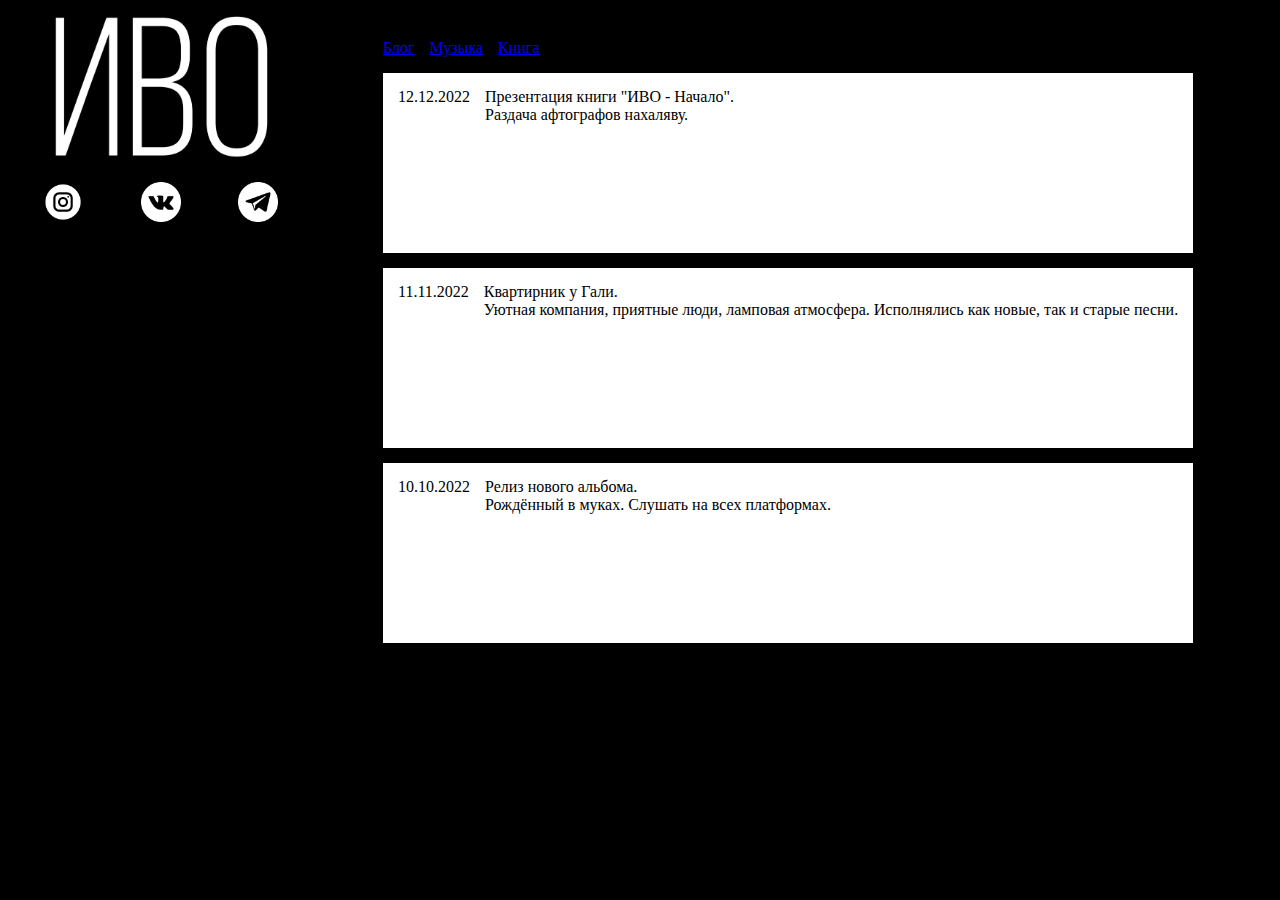
==== index.html @ 59e0c84e "fix mobile version" ====
<!DOCTYPE html>
<html lang="ru">

<head>
  <meta charset="UTF-8">
  <meta http-equiv="X-UA-Compatible" content="IE=edge">
  <meta name="viewport" content="width=device-width, initial-scale=1.0">
  <title>ИВО - музыкант, писатель и всё такое)</title>
  <link href="https://cdn.jsdelivr.net/npm/bootstrap@5.1.3/dist/css/bootstrap.min.css" rel="stylesheet"
    integrity="sha384-1BmE4kWBq78iYhFldvKuhfTAU6auU8tT94WrHftjDbrCEXSU1oBoqyl2QvZ6jIW3" crossorigin="anonymous">
  <link rel="stylesheet" href="./css/style.css">
</head>

<body>
  <div class="container pt-4">
    <div class="content">
      <section class="section section-sidebar">
        <div class="sidebar">
          <img class="logo" src="./img/ivo_horiz.png" alt="ИВО">
          <ul class="social-list list-unstyled pt-3">
            <li class="social-list-item inst">
              <a href="#"><img class="social-list-img" src="./img/socials/instagram_white.png" alt=""></a>
            </li>
            <li class="social-list-item vk">
              <a href="#"><img class="social-list-img" src="./img/socials/vk_white.png" alt=""></a>
            </li>
            <li class="social-list-item telegramm">
              <a href="#"><img class="social-list-img" src="./img/socials/telegram_white.png" alt=""></a>
            </li>
          </ul>


        </div>
      </section>

      <section class="main-content">
        <ul class="menu-list list-unstyled">
          <li class="menu-list-item display-5">
            <a href="#" class="menu-link btn btn-outline-light">
              Блог
            </a>
          </li>
          <li class="menu-list-item display-5">
            <a href="#" class="menu-link btn btn-outline-light">
              Музыка
            </a>
          </li>
          <li class="menu-list-item display-5">
            <a href="#" class="menu-link btn btn-outline-light">
              Книга
            </a>
          </li>
        </ul>

        <div class="blog">
          <ul class="blog-list list-unstyled">
            <li class="blog-list-item border rounded">
              <div class="blog-post">
                <div class="date-wrapper">
                  <div class="post-date">
                    12.12.2022
                  </div>
                </div>
                <div class="blog-content">
                  <div class="post-title border-bottom mb-2">
                    Презентация книги "ИВО - Начало".
                  </div>
                  <div class="blog-descr">
                    Раздача афтографов нахаляву.
                  </div>
                </div>
              </div>
            </li>
            <li class="blog-list-item border rounded">
              <div class="blog-post">
                <div class="date-wrapper">
                  <div class="post-date">
                    11.11.2022
                  </div>
                </div>
                <div class="blog-content">
                  <div class="post-title border-bottom mb-2">
                    Квартирник у Гали.
                  </div>
                  <div class="blog-descr">
                    Уютная компания, приятные люди, ламповая атмосфера. Исполнялись как новые, так и старые песни.
                  </div>
                </div>
              </div>
            </li>
            <li class="blog-list-item border rounded">
              <div class="blog-post">
                <div class="date-wrapper">
                  <div class="post-date">
                    10.10.2022
                  </div>
                </div>
                <div class="blog-content">
                  <div class="post-title border-bottom mb-2">
                    Релиз нового альбома.
                  </div>
                  <div class="blog-descr">
                    Рождённый в муках. Слушать на всех платформах.
                  </div>
                </div>
              </div>
            </li>
          </ul>
        </div>
      </section>
    </div>
  </div>
</body>

</html>
---- css/style.css ----
body {
  background-color: black;
}

.content {
  display: flex;
  flex-direction: row;
}

.sidebar {
  display: flex;
  flex-direction: column;
  align-items: center;
}

.logo {
  width: 235px;
}

.social-list {
  min-width: 235px;
  padding: 0 35px;
  display: flex;
  flex-direction: row;
  justify-content: space-between;
}

.social-list-img {
  width: 40px;
}

.menu-list {
  display: flex;
  flex-direction: row;
}

.menu-link {
  margin-right: 15px;
}

.main-content {
  padding-top: 15px;
}

.blog-list {
  color: white;
}

.blog-list-item {
  margin-bottom: 15px;
  color: black;
  background-color: white;
}

.blog-post {
  padding: 15px;
  min-height: 150px;
  max-width: 5000px;
  display: flex;
  flex-direction: row;
}

.post-date {
  margin-right: 15px;
}

.section-sidebar {
  margin-right: 30px;
}

@media (max-width: 685px) {
  .sidebar {
    max-width: 352px;
  }

  .content {
    display: flex;
    flex-direction: column;
    align-items: center;
  }
  
  .main-content {
    display: flex;
    flex-direction: column;
    align-items: center;
  }

  .section-sidebar {
    margin: 0;
  }

  .social-list {
    margin-bottom: 15px;
  }

  .menu-list {
    padding-left: 0;
    /* padding-top: 20px; */
    display: flex;
    flex-direction: row;
    /* justify-content: space-between; */
  }
}
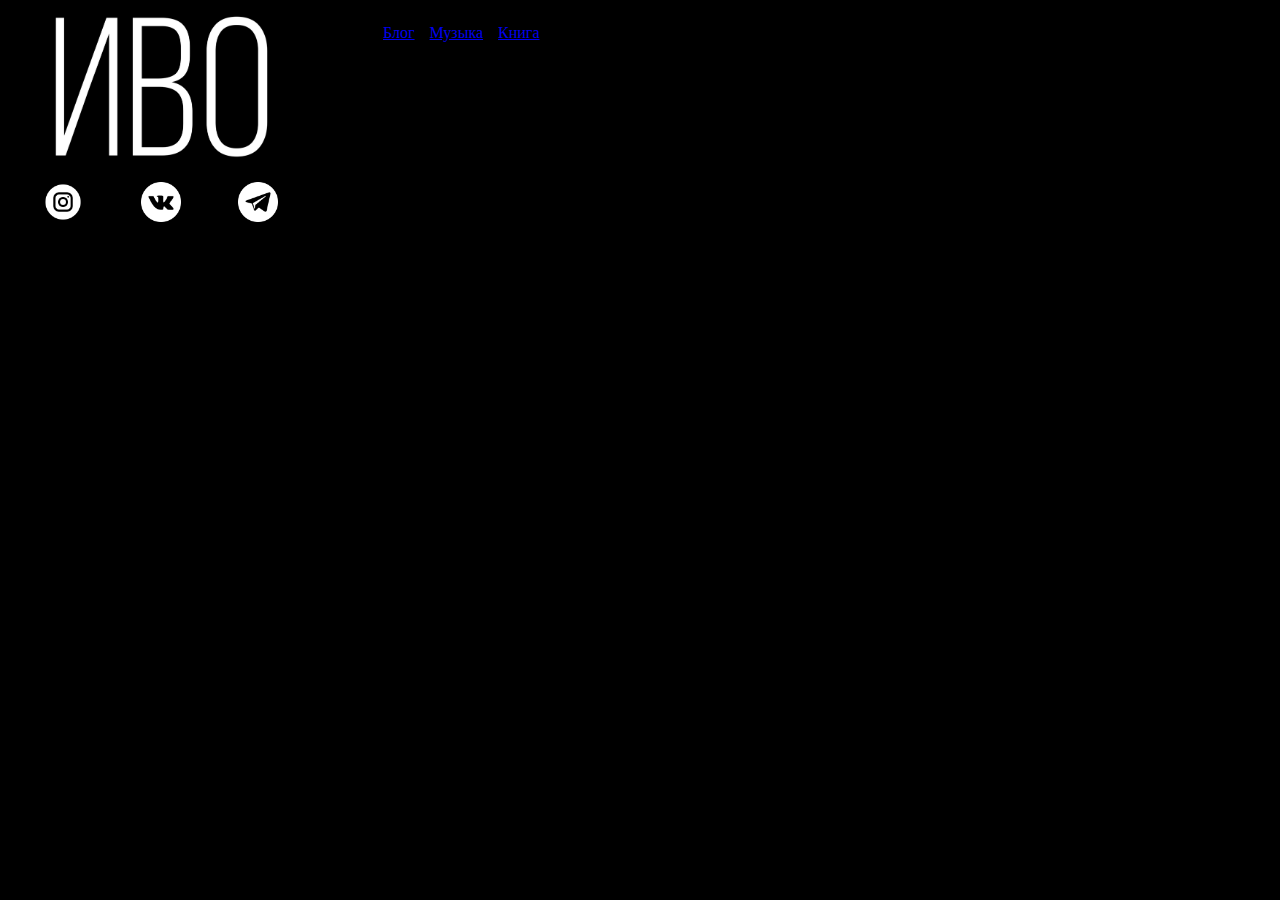
==== commit e5b74517: "add author.html and postScript" ====
--- a/index.html
+++ b/index.html
@@ -9,6 +9,8 @@
   <link href="https://cdn.jsdelivr.net/npm/bootstrap@5.1.3/dist/css/bootstrap.min.css" rel="stylesheet"
     integrity="sha384-1BmE4kWBq78iYhFldvKuhfTAU6auU8tT94WrHftjDbrCEXSU1oBoqyl2QvZ6jIW3" crossorigin="anonymous">
   <link rel="stylesheet" href="./css/style.css">
+  <script defer src="./scripts/main.js"></script>
+
 </head>
 
 <body>
@@ -28,33 +30,34 @@
               <a href="#"><img class="social-list-img" src="./img/socials/telegram_white.png" alt=""></a>
             </li>
           </ul>
-
-
         </div>
       </section>
 
       <section class="main-content">
-        <ul class="menu-list list-unstyled">
-          <li class="menu-list-item display-5">
-            <a href="#" class="menu-link btn btn-outline-light">
-              Блог
-            </a>
-          </li>
-          <li class="menu-list-item display-5">
-            <a href="#" class="menu-link btn btn-outline-light">
-              Музыка
-            </a>
-          </li>
-          <li class="menu-list-item display-5">
-            <a href="#" class="menu-link btn btn-outline-light">
-              Книга
-            </a>
-          </li>
-        </ul>
+        <nav>
+          <ul class="menu-list list-unstyled">
+            <li class="menu-list-item display-5">
+              <a href="#" class="menu-link btn btn-outline-light disabled">
+                Блог
+              </a>
+            </li>
+            <li class="menu-list-item display-5">
+              <a href="#" class="menu-link btn btn-outline-light">
+                Музыка
+              </a>
+            </li>
+            <li class="menu-list-item display-5">
+              <a href="#" class="menu-link btn btn-outline-light">
+                Книга
+              </a>
+            </li>
+          </ul>
+        </nav>
+ 
 
         <div class="blog">
-          <ul class="blog-list list-unstyled">
-            <li class="blog-list-item border rounded">
+          <ul id="blogList" class="blog-list list-unstyled">
+            <!-- <li class="blog-list-item border rounded">
               <div class="blog-post">
                 <div class="date-wrapper">
                   <div class="post-date">
@@ -104,7 +107,7 @@
                   </div>
                 </div>
               </div>
-            </li>
+            </li> -->
           </ul>
         </div>
       </section>
--- a/css/style.css
+++ b/css/style.css
@@ -34,12 +34,12 @@
   flex-direction: row;
 }
 
+.menu-list-item:last-child {
+  margin-right: 0;
+}
+
 .menu-link {
   margin-right: 15px;
-}
-
-.main-content {
-  padding-top: 15px;
 }
 
 .blog-list {
@@ -62,6 +62,10 @@
 
 .post-date {
   margin-right: 15px;
+}
+
+.partition {
+  width: 400px;
 }
 
 .section-sidebar {
@@ -95,9 +99,11 @@
 
   .menu-list {
     padding-left: 0;
-    /* padding-top: 20px; */
     display: flex;
     flex-direction: row;
-    /* justify-content: space-between; */
   }
+}
+
+#postForm {
+  max-width: 800px;
 }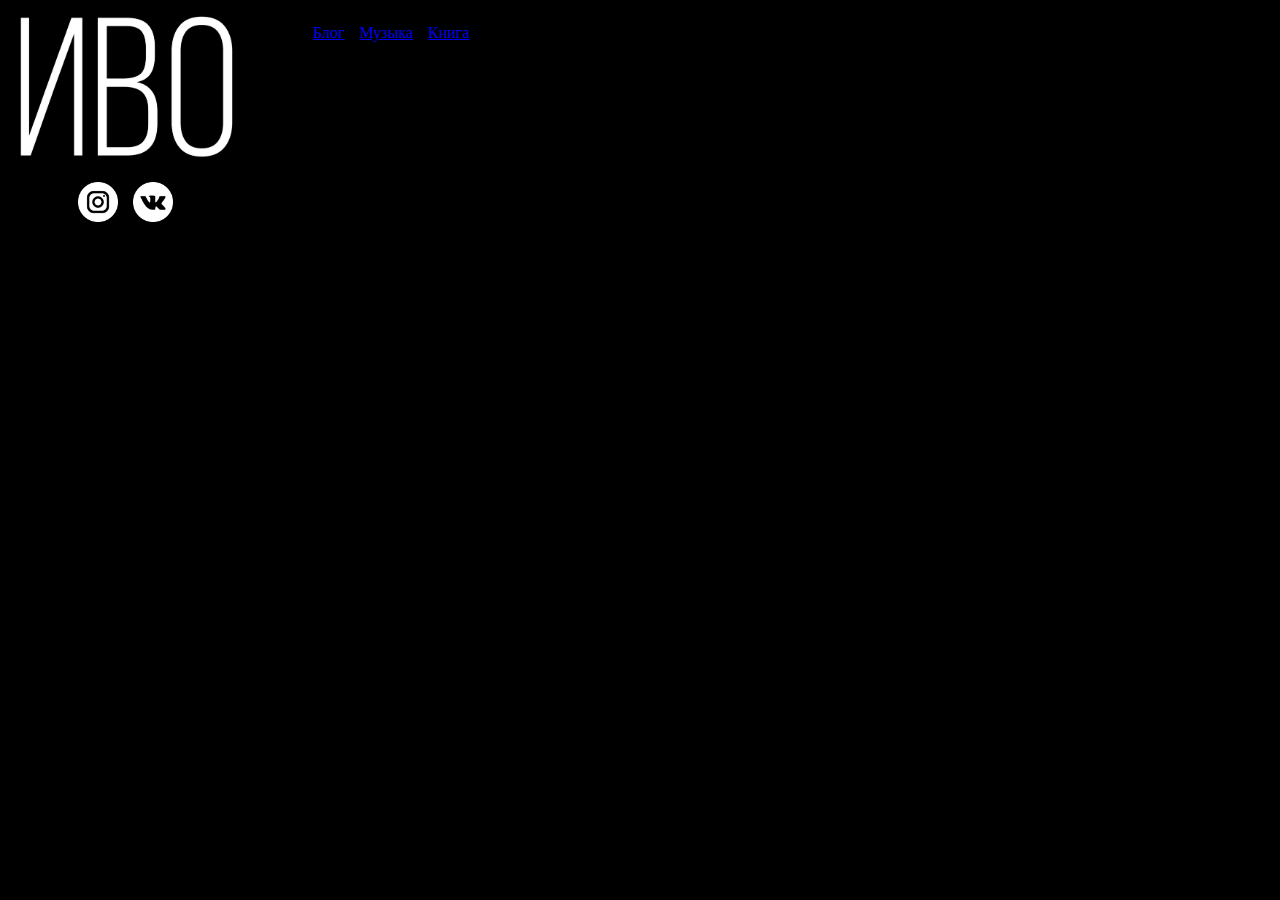
==== commit 3a48d28b: "add hovers for social pictogramms" ====
--- a/index.html
+++ b/index.html
@@ -20,14 +20,11 @@
         <div class="sidebar">
           <img class="logo" src="./img/ivo_horiz.png" alt="ИВО">
           <ul class="social-list list-unstyled pt-3">
-            <li class="social-list-item inst">
-              <a href="#"><img class="social-list-img" src="./img/socials/instagram_white.png" alt=""></a>
+            <li class="social-list-item social-list-item-inst">
+              <a href="https://instagram.com/ivo_kuznetskiy?igshid=YmMyMTA2M2Y="></a>
             </li>
-            <li class="social-list-item vk">
-              <a href="#"><img class="social-list-img" src="./img/socials/vk_white.png" alt=""></a>
-            </li>
-            <li class="social-list-item telegramm">
-              <a href="#"><img class="social-list-img" src="./img/socials/telegram_white.png" alt=""></a>
+            <li class="social-list-item social-list-item-vk">
+              <a href="https://vk.com/ivo_kuznetskiy"></a>
             </li>
           </ul>
         </div>
--- a/css/style.css
+++ b/css/style.css
@@ -18,15 +18,47 @@
 }
 
 .social-list {
-  min-width: 235px;
+  /* min-width: 235px; */
   padding: 0 35px;
   display: flex;
-  flex-direction: row;
-  justify-content: space-between;
+  /* flex-direction: row; */
+  /* justify-content: space-between; */
+}
+
+.social-list-item {
+  margin-right: 15px;
+}
+
+.social-list-item:last-child {
+  margin-right: 0;
 }
 
 .social-list-img {
   width: 40px;
+}
+
+.social-list-item {
+  width: 40px;
+  height: 40px;
+  background-size: 40px;
+  background-position: center center;
+  background-repeat: no-repeat;
+}
+
+.social-list-item-vk {
+  background-image: url(../img/socials/vk_white.png);
+}
+
+.social-list-item-vk:hover {
+  background-image: url(../img/socials/vk_hover.png);
+}
+
+.social-list-item-inst {
+  background-image: url(../img/socials/instagram_white.png);
+}
+
+.social-list-item-inst:hover {
+  background-image: url(../img/socials/instagram_hover.png);
 }
 
 .menu-list {
@@ -38,8 +70,12 @@
   margin-right: 0;
 }
 
-.menu-link {
+.menu-list-item {
   margin-right: 15px;
+}
+
+.menu-list-item:last-child {
+  margin-right: 0;
 }
 
 .blog-list {
@@ -62,14 +98,23 @@
 
 .post-date {
   margin-right: 15px;
+  font-size: 13px;
 }
 
 .partition {
-  width: 400px;
+  width: 300px;
+  align-items: center;
 }
 
 .section-sidebar {
   margin-right: 30px;
+  display: flex;
+  flex-direction: column;
+  align-items: center;
+}
+
+.cantainer-author {
+  background-color: white;
 }
 
 @media (max-width: 685px) {
@@ -102,6 +147,11 @@
     display: flex;
     flex-direction: row;
   }
+
+  .blog-post {
+    display: flex;
+    flex-direction: column;
+  }
 }
 
 #postForm {
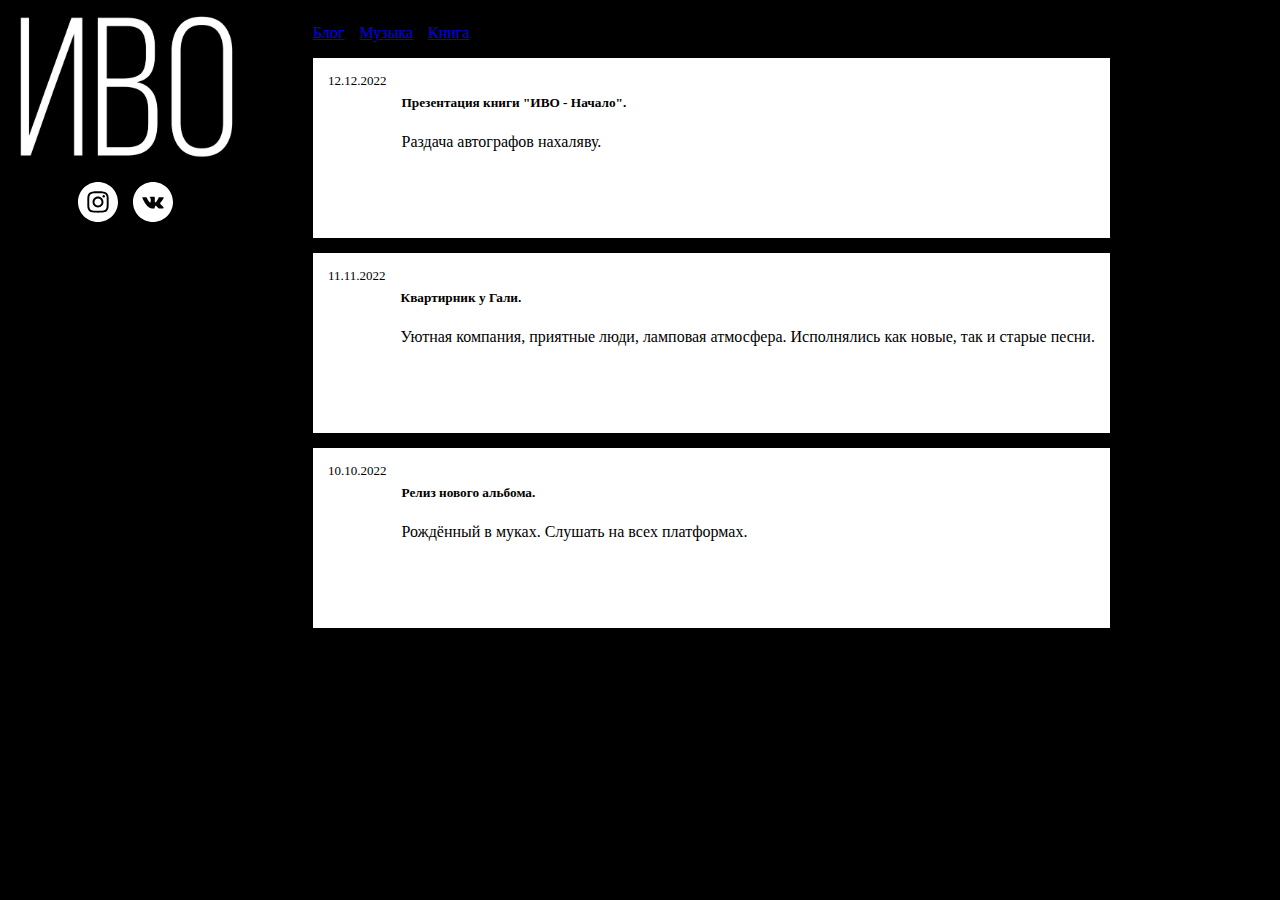
==== commit fcb29e00: "fix hovers social pictograms, add default posts" ====
--- a/index.html
+++ b/index.html
@@ -20,11 +20,29 @@
         <div class="sidebar">
           <img class="logo" src="./img/ivo_horiz.png" alt="ИВО">
           <ul class="social-list list-unstyled pt-3">
-            <li class="social-list-item social-list-item-inst">
-              <a href="https://instagram.com/ivo_kuznetskiy?igshid=YmMyMTA2M2Y="></a>
+            <li class="social-list-item">
+              <a class="social-list-item-inst" href="https://instagram.com/ivo_kuznetskiy?igshid=YmMyMTA2M2Y=">
+                <svg id="instSvg" width="40" height="40" viewBox="0 0 48 48" fill="none" xmlns="http://www.w3.org/2000/svg">
+                  <path fill-rule="evenodd" clip-rule="evenodd"
+                    d="M0 24C0 10.7452 10.7452 0 24 0C37.2548 0 48 10.7452 48 24C48 37.2548 37.2548 48 24 48C10.7452 48 0 37.2548 0 24ZM24.0012 11.2C20.5249 11.2 20.0886 11.2152 18.7233 11.2773C17.3606 11.3397 16.4305 11.5555 15.6166 11.872C14.7747 12.1989 14.0606 12.6363 13.3491 13.348C12.6371 14.0595 12.1997 14.7736 11.8717 15.6152C11.5544 16.4294 11.3384 17.3598 11.2771 18.7219C11.216 20.0873 11.2 20.5238 11.2 24.0001C11.2 27.4764 11.2155 27.9114 11.2773 29.2767C11.34 30.6394 11.5557 31.5695 11.872 32.3834C12.1992 33.2253 12.6365 33.9394 13.3483 34.6509C14.0595 35.3629 14.7736 35.8013 15.615 36.1283C16.4294 36.4448 17.3598 36.6605 18.7222 36.7229C20.0876 36.7851 20.5236 36.8003 23.9996 36.8003C27.4762 36.8003 27.9111 36.7851 29.2765 36.7229C30.6391 36.6605 31.5703 36.4448 32.3848 36.1283C33.2264 35.8013 33.9394 35.3629 34.6506 34.6509C35.3626 33.9394 35.8 33.2253 36.128 32.3837C36.4427 31.5695 36.6587 30.6391 36.7227 29.277C36.784 27.9116 36.8 27.4764 36.8 24.0001C36.8 20.5238 36.784 20.0876 36.7227 18.7222C36.6587 17.3595 36.4427 16.4294 36.128 15.6155C35.8 14.7736 35.3626 14.0595 34.6506 13.348C33.9386 12.636 33.2266 12.1987 32.384 11.872C31.5679 11.5555 30.6373 11.3397 29.2746 11.2773C27.9092 11.2152 27.4746 11.2 23.9972 11.2H24.0012Z"
+                    fill="white" />
+                  <path fill-rule="evenodd" clip-rule="evenodd"
+                    d="M22.8529 13.5067C23.1937 13.5062 23.574 13.5067 24.0012 13.5067C27.4188 13.5067 27.8239 13.519 29.1735 13.5803C30.4215 13.6374 31.0989 13.8459 31.5501 14.0211C32.1474 14.2531 32.5733 14.5304 33.021 14.9784C33.469 15.4264 33.7464 15.8531 33.9789 16.4505C34.1541 16.9011 34.3629 17.5785 34.4197 18.8265C34.481 20.1758 34.4944 20.5812 34.4944 23.9972C34.4944 27.4132 34.481 27.8186 34.4197 29.1679C34.3626 30.4159 34.1541 31.0933 33.9789 31.5439C33.7469 32.1413 33.469 32.5666 33.021 33.0144C32.573 33.4624 32.1477 33.7397 31.5501 33.9717C31.0994 34.1477 30.4215 34.3557 29.1735 34.4128C27.8242 34.4741 27.4188 34.4874 24.0012 34.4874C20.5833 34.4874 20.1782 34.4741 18.8289 34.4128C17.5809 34.3552 16.9035 34.1466 16.4521 33.9714C15.8547 33.7394 15.428 33.4621 14.98 33.0141C14.532 32.5661 14.2547 32.1405 14.0222 31.5429C13.847 31.0922 13.6382 30.4149 13.5814 29.1669C13.52 27.8175 13.5078 27.4122 13.5078 23.994C13.5078 20.5758 13.52 20.1726 13.5814 18.8233C13.6384 17.5753 13.847 16.8979 14.0222 16.4467C14.2542 15.8494 14.532 15.4227 14.98 14.9747C15.428 14.5267 15.8547 14.2494 16.4521 14.0168C16.9033 13.8408 17.5809 13.6328 18.8289 13.5755C20.0097 13.5222 20.4673 13.5062 22.8529 13.5035V13.5067ZM30.8338 15.632C29.9858 15.632 29.2978 16.3193 29.2978 17.1675C29.2978 18.0155 29.9858 18.7035 30.8338 18.7035C31.6818 18.7035 32.3698 18.0155 32.3698 17.1675C32.3698 16.3195 31.6818 15.632 30.8338 15.632ZM24.0012 17.4267C20.371 17.4267 17.4278 20.37 17.4278 24.0001C17.4278 27.6303 20.371 30.5722 24.0012 30.5722C27.6314 30.5722 30.5735 27.6303 30.5735 24.0001C30.5735 20.37 27.6314 17.4267 24.0012 17.4267Z"
+                    fill="white" />
+                  <path fill-rule="evenodd" clip-rule="evenodd"
+                    d="M24.0012 19.7334C26.3575 19.7334 28.2679 21.6436 28.2679 24.0001C28.2679 26.3564 26.3575 28.2668 24.0012 28.2668C21.6446 28.2668 19.7345 26.3564 19.7345 24.0001C19.7345 21.6436 21.6446 19.7334 24.0012 19.7334Z"
+                    fill="white" />
+                </svg>
+              </a>
             </li>
             <li class="social-list-item social-list-item-vk">
-              <a href="https://vk.com/ivo_kuznetskiy"></a>
+              <a href="https://vk.com/ivo_kuznetskiy">
+                <svg id="vkSvg" width="40" height="40" viewBox="0 0 48 48" fill="none" xmlns="http://www.w3.org/2000/svg">
+                  <path fill-rule="evenodd" clip-rule="evenodd"
+                    d="M0 24C0 10.7452 10.7452 0 24 0C37.2548 0 48 10.7452 48 24C48 37.2548 37.2548 48 24 48C10.7452 48 0 37.2548 0 24ZM25.2555 31.8761C25.2555 31.8761 25.7175 31.8257 25.9541 31.5762C26.1707 31.3476 26.1632 30.9162 26.1632 30.9162C26.1632 30.9162 26.1344 28.9018 27.0873 28.6043C28.0264 28.3118 29.2321 30.5524 30.5118 31.414C31.4784 32.0654 32.2121 31.9228 32.2121 31.9228L35.6316 31.8761C35.6316 31.8761 37.4196 31.7679 36.5719 30.3877C36.5018 30.2746 36.0773 29.3664 34.0302 27.5006C31.8853 25.5477 32.1733 25.8635 34.7551 22.4849C36.3278 20.4274 36.9563 19.1713 36.7597 18.6343C36.5732 18.1205 35.4162 18.2569 35.4162 18.2569L31.5673 18.2803C31.5673 18.2803 31.2818 18.2422 31.0702 18.3663C30.8636 18.488 30.7296 18.7719 30.7296 18.7719C30.7296 18.7719 30.1211 20.3635 29.3085 21.7179C27.5944 24.5743 26.9095 24.7254 26.629 24.5485C25.9767 24.1343 26.1394 22.8868 26.1394 22.0006C26.1394 19.2316 26.5677 18.0775 25.3068 17.7788C24.8886 17.6793 24.5806 17.6141 23.51 17.6031C22.1365 17.5896 20.9745 17.608 20.3159 17.9239C19.8777 18.134 19.5396 18.6035 19.7462 18.6306C20.0004 18.6637 20.5764 18.783 20.8819 19.191C21.2763 19.7183 21.2625 20.9006 21.2625 20.9006C21.2625 20.9006 21.4892 24.1601 20.7329 24.5644C20.2145 24.8422 19.5033 24.2756 17.9745 21.6835C17.192 20.3562 16.601 18.8887 16.601 18.8887C16.601 18.8887 16.487 18.6146 16.2829 18.4671C16.0363 18.2889 15.6919 18.2336 15.6919 18.2336L12.0346 18.2569C12.0346 18.2569 11.4849 18.2717 11.2833 18.5064C11.1043 18.7141 11.2695 19.1455 11.2695 19.1455C11.2695 19.1455 14.1331 25.7222 17.376 29.037C20.3497 32.0752 23.7254 31.8761 23.7254 31.8761H25.2555Z"
+                    fill="white" />
+                </svg>
+              </a>
             </li>
           </ul>
         </div>
@@ -50,7 +68,7 @@
             </li>
           </ul>
         </nav>
- 
+
 
         <div class="blog">
           <ul id="blogList" class="blog-list list-unstyled">
--- a/css/style.css
+++ b/css/style.css
@@ -45,20 +45,12 @@
   background-repeat: no-repeat;
 }
 
-.social-list-item-vk {
-  background-image: url(../img/socials/vk_white.png);
+.social-list-item path{
+  transition: fill 0.3s ease;
 }
 
-.social-list-item-vk:hover {
-  background-image: url(../img/socials/vk_hover.png);
-}
-
-.social-list-item-inst {
-  background-image: url(../img/socials/instagram_white.png);
-}
-
-.social-list-item-inst:hover {
-  background-image: url(../img/socials/instagram_hover.png);
+.social-list-item:hover path{
+  fill: rgb(220, 190, 190);
 }
 
 .menu-list {
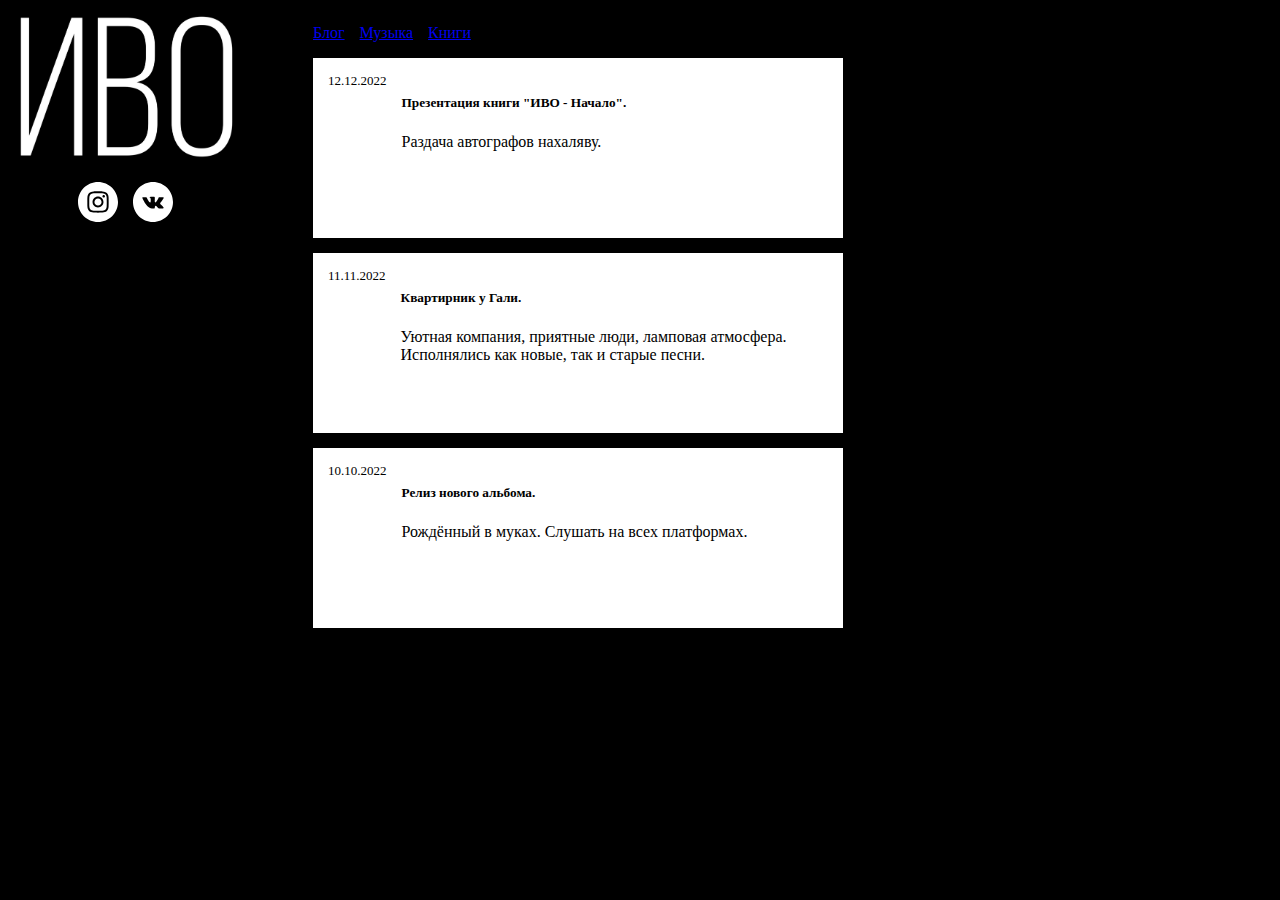
==== commit 3126a668: "change albums list on accordeon" ====
--- a/index.html
+++ b/index.html
@@ -52,18 +52,18 @@
         <nav>
           <ul class="menu-list list-unstyled">
             <li class="menu-list-item display-5">
-              <a href="#" class="menu-link btn btn-outline-light disabled">
+              <a href="./index.html" class="menu-link btn btn-outline-light disabled">
                 Блог
               </a>
             </li>
             <li class="menu-list-item display-5">
-              <a href="#" class="menu-link btn btn-outline-light">
+              <a href="./music.html" class="menu-link btn btn-outline-light">
                 Музыка
               </a>
             </li>
             <li class="menu-list-item display-5">
               <a href="#" class="menu-link btn btn-outline-light">
-                Книга
+                Книги
               </a>
             </li>
           </ul>
--- a/css/style.css
+++ b/css/style.css
@@ -18,11 +18,8 @@
 }
 
 .social-list {
-  /* min-width: 235px; */
   padding: 0 35px;
   display: flex;
-  /* flex-direction: row; */
-  /* justify-content: space-between; */
 }
 
 .social-list-item {
@@ -83,7 +80,7 @@
 .blog-post {
   padding: 15px;
   min-height: 150px;
-  max-width: 5000px;
+  max-width: 500px;
   display: flex;
   flex-direction: row;
 }
@@ -107,6 +104,16 @@
 
 .cantainer-author {
   background-color: white;
+}
+
+.navMenu {
+  display: flex;
+  flex-direction: column;
+  /* align-items: center; */
+}
+
+.accordion {
+  width: 469px;
 }
 
 @media (max-width: 685px) {
@@ -144,8 +151,25 @@
     display: flex;
     flex-direction: column;
   }
+
+  .accordion {
+    width: 365px;
+  }
 }
 
 #postForm {
   max-width: 800px;
+}
+
+.accordion-button:not(.collapsed) {
+  color: black;
+  background-color: white;
+}
+
+.accordion-button:focus {
+  border-color: transparent;
+}
+
+.accordion-button:not(.collapsed)::after {
+  background-image: url("data:image/svg+xml,%3csvg xmlns='http://www.w3.org/2000/svg' viewBox='0 0 16 16' fill='black'%3e%3cpath fill-rule='evenodd' d='M1.646 4.646a.5.5 0 0 1 .708 0L8 10.293l5.646-5.647a.5.5 0 0 1 .708.708l-6 6a.5.5 0 0 1-.708 0l-6-6a.5.5 0 0 1 0-.708z'/%3e%3c/svg%3e")
 }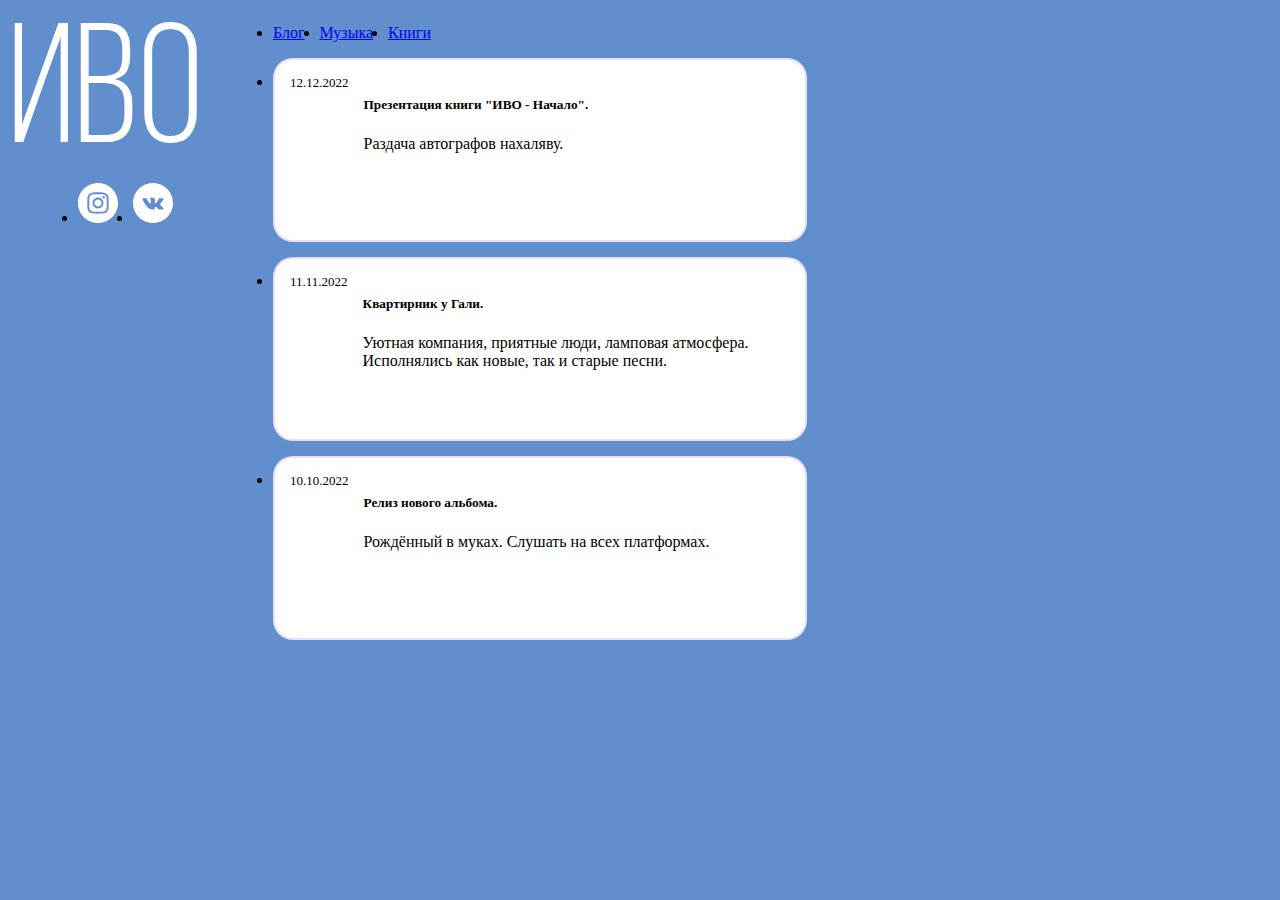
==== commit b372a3a3: "change bgcolor, replace author img on font" ====
--- a/index.html
+++ b/index.html
@@ -18,10 +18,13 @@
     <div class="content">
       <section class="section section-sidebar">
         <div class="sidebar">
-          <img class="logo" src="./img/ivo_horiz.png" alt="ИВО">
-          <ul class="social-list list-unstyled pt-3">
+          <!-- <img class="logo" src="./img/ivo_horiz.png" alt="ИВО"> -->
+          <div class="author-name" >
+            ИВО
+          </div>
+          <ul class="social-list list-unstyled">
             <li class="social-list-item">
-              <a class="social-list-item-inst" href="https://instagram.com/ivo_kuznetskiy?igshid=YmMyMTA2M2Y=">
+              <a class="social-list-item-inst" href="https://instagram.com/ivo_kuznetskiy?igshid=YmMyMTA2M2Y=" target="_blank">
                 <svg id="instSvg" width="40" height="40" viewBox="0 0 48 48" fill="none" xmlns="http://www.w3.org/2000/svg">
                   <path fill-rule="evenodd" clip-rule="evenodd"
                     d="M0 24C0 10.7452 10.7452 0 24 0C37.2548 0 48 10.7452 48 24C48 37.2548 37.2548 48 24 48C10.7452 48 0 37.2548 0 24ZM24.0012 11.2C20.5249 11.2 20.0886 11.2152 18.7233 11.2773C17.3606 11.3397 16.4305 11.5555 15.6166 11.872C14.7747 12.1989 14.0606 12.6363 13.3491 13.348C12.6371 14.0595 12.1997 14.7736 11.8717 15.6152C11.5544 16.4294 11.3384 17.3598 11.2771 18.7219C11.216 20.0873 11.2 20.5238 11.2 24.0001C11.2 27.4764 11.2155 27.9114 11.2773 29.2767C11.34 30.6394 11.5557 31.5695 11.872 32.3834C12.1992 33.2253 12.6365 33.9394 13.3483 34.6509C14.0595 35.3629 14.7736 35.8013 15.615 36.1283C16.4294 36.4448 17.3598 36.6605 18.7222 36.7229C20.0876 36.7851 20.5236 36.8003 23.9996 36.8003C27.4762 36.8003 27.9111 36.7851 29.2765 36.7229C30.6391 36.6605 31.5703 36.4448 32.3848 36.1283C33.2264 35.8013 33.9394 35.3629 34.6506 34.6509C35.3626 33.9394 35.8 33.2253 36.128 32.3837C36.4427 31.5695 36.6587 30.6391 36.7227 29.277C36.784 27.9116 36.8 27.4764 36.8 24.0001C36.8 20.5238 36.784 20.0876 36.7227 18.7222C36.6587 17.3595 36.4427 16.4294 36.128 15.6155C35.8 14.7736 35.3626 14.0595 34.6506 13.348C33.9386 12.636 33.2266 12.1987 32.384 11.872C31.5679 11.5555 30.6373 11.3397 29.2746 11.2773C27.9092 11.2152 27.4746 11.2 23.9972 11.2H24.0012Z"
@@ -36,7 +39,7 @@
               </a>
             </li>
             <li class="social-list-item social-list-item-vk">
-              <a href="https://vk.com/ivo_kuznetskiy">
+              <a class="social-list-item-vk" href="https://vk.com/ivo_kuznetskiy" target="_blank">
                 <svg id="vkSvg" width="40" height="40" viewBox="0 0 48 48" fill="none" xmlns="http://www.w3.org/2000/svg">
                   <path fill-rule="evenodd" clip-rule="evenodd"
                     d="M0 24C0 10.7452 10.7452 0 24 0C37.2548 0 48 10.7452 48 24C48 37.2548 37.2548 48 24 48C10.7452 48 0 37.2548 0 24ZM25.2555 31.8761C25.2555 31.8761 25.7175 31.8257 25.9541 31.5762C26.1707 31.3476 26.1632 30.9162 26.1632 30.9162C26.1632 30.9162 26.1344 28.9018 27.0873 28.6043C28.0264 28.3118 29.2321 30.5524 30.5118 31.414C31.4784 32.0654 32.2121 31.9228 32.2121 31.9228L35.6316 31.8761C35.6316 31.8761 37.4196 31.7679 36.5719 30.3877C36.5018 30.2746 36.0773 29.3664 34.0302 27.5006C31.8853 25.5477 32.1733 25.8635 34.7551 22.4849C36.3278 20.4274 36.9563 19.1713 36.7597 18.6343C36.5732 18.1205 35.4162 18.2569 35.4162 18.2569L31.5673 18.2803C31.5673 18.2803 31.2818 18.2422 31.0702 18.3663C30.8636 18.488 30.7296 18.7719 30.7296 18.7719C30.7296 18.7719 30.1211 20.3635 29.3085 21.7179C27.5944 24.5743 26.9095 24.7254 26.629 24.5485C25.9767 24.1343 26.1394 22.8868 26.1394 22.0006C26.1394 19.2316 26.5677 18.0775 25.3068 17.7788C24.8886 17.6793 24.5806 17.6141 23.51 17.6031C22.1365 17.5896 20.9745 17.608 20.3159 17.9239C19.8777 18.134 19.5396 18.6035 19.7462 18.6306C20.0004 18.6637 20.5764 18.783 20.8819 19.191C21.2763 19.7183 21.2625 20.9006 21.2625 20.9006C21.2625 20.9006 21.4892 24.1601 20.7329 24.5644C20.2145 24.8422 19.5033 24.2756 17.9745 21.6835C17.192 20.3562 16.601 18.8887 16.601 18.8887C16.601 18.8887 16.487 18.6146 16.2829 18.4671C16.0363 18.2889 15.6919 18.2336 15.6919 18.2336L12.0346 18.2569C12.0346 18.2569 11.4849 18.2717 11.2833 18.5064C11.1043 18.7141 11.2695 19.1455 11.2695 19.1455C11.2695 19.1455 14.1331 25.7222 17.376 29.037C20.3497 32.0752 23.7254 31.8761 23.7254 31.8761H25.2555Z"
--- a/css/style.css
+++ b/css/style.css
@@ -1,5 +1,14 @@
+
+@font-face {
+  font-family: 'Bebas Neue Book';
+  src: url('../fonts/bebasneue-book.woff2') format('woff2'),
+       url('../fonts/bebasneue-book.woff') format('woff');
+  font-weight: normal;
+  font-style: normal;
+}
+
 body {
-  background-color: black;
+  background-color: #618ecd;
 }
 
 .content {
@@ -13,12 +22,22 @@
   align-items: center;
 }
 
-.logo {
-  width: 235px;
+.author-name {
+  margin-bottom: 6px;
+  color: white;
+  font-size: 170px;
+  font-family: 'Bebas Neue Book';
+  line-height: 90%;
+
+  -moz-user-select: -moz-none;
+  -o-user-select: none;
+  -khtml-user-select: none;
+  -webkit-user-select: none;
+  user-select: none;
 }
 
 .social-list {
-  padding: 0 35px;
+  /* padding: 0 35px; */
   display: flex;
 }
 
@@ -47,7 +66,8 @@
 }
 
 .social-list-item:hover path{
-  fill: rgb(220, 190, 190);
+  /* fill: rgb(220, 190, 190); */
+  fill: lightsteelblue;
 }
 
 .menu-list {
@@ -72,6 +92,8 @@
 }
 
 .blog-list-item {
+  border: 2px solid #e2d4f9c2;
+  border-radius: 20px;
   margin-bottom: 15px;
   color: black;
   background-color: white;
@@ -113,7 +135,7 @@
 }
 
 .accordion {
-  width: 469px;
+  min-width: 429px;
 }
 
 @media (max-width: 685px) {
@@ -153,7 +175,7 @@
   }
 
   .accordion {
-    width: 365px;
+    min-width: 365px;
   }
 }
 
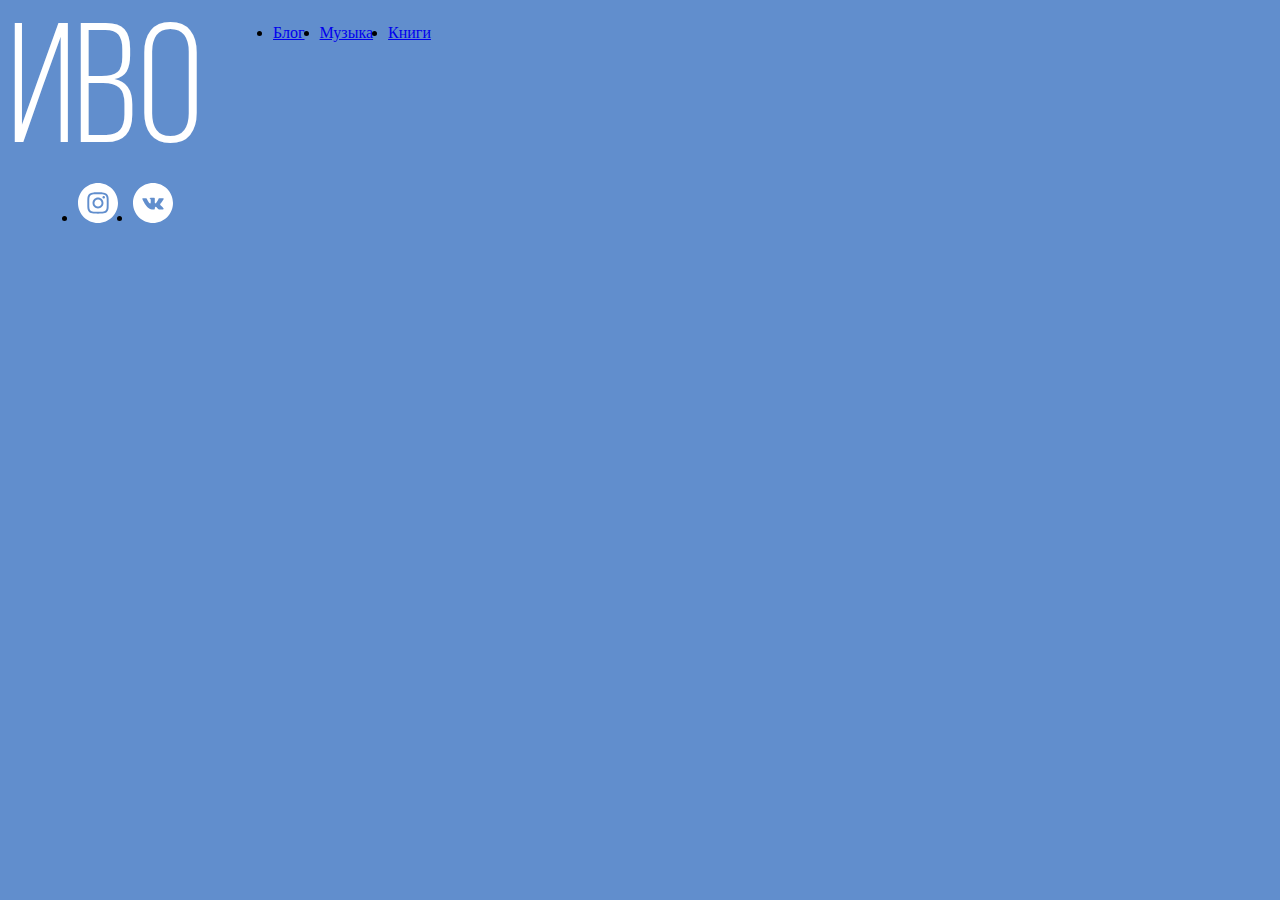
==== commit 0c3e8258: "add books.html" ====
--- a/index.html
+++ b/index.html
@@ -18,7 +18,6 @@
     <div class="content">
       <section class="section section-sidebar">
         <div class="sidebar">
-          <!-- <img class="logo" src="./img/ivo_horiz.png" alt="ИВО"> -->
           <div class="author-name" >
             ИВО
           </div>
@@ -65,7 +64,7 @@
               </a>
             </li>
             <li class="menu-list-item display-5">
-              <a href="#" class="menu-link btn btn-outline-light">
+              <a href="./books.html" class="menu-link btn btn-outline-light">
                 Книги
               </a>
             </li>
@@ -75,57 +74,6 @@
 
         <div class="blog">
           <ul id="blogList" class="blog-list list-unstyled">
-            <!-- <li class="blog-list-item border rounded">
-              <div class="blog-post">
-                <div class="date-wrapper">
-                  <div class="post-date">
-                    12.12.2022
-                  </div>
-                </div>
-                <div class="blog-content">
-                  <div class="post-title border-bottom mb-2">
-                    Презентация книги "ИВО - Начало".
-                  </div>
-                  <div class="blog-descr">
-                    Раздача афтографов нахаляву.
-                  </div>
-                </div>
-              </div>
-            </li>
-            <li class="blog-list-item border rounded">
-              <div class="blog-post">
-                <div class="date-wrapper">
-                  <div class="post-date">
-                    11.11.2022
-                  </div>
-                </div>
-                <div class="blog-content">
-                  <div class="post-title border-bottom mb-2">
-                    Квартирник у Гали.
-                  </div>
-                  <div class="blog-descr">
-                    Уютная компания, приятные люди, ламповая атмосфера. Исполнялись как новые, так и старые песни.
-                  </div>
-                </div>
-              </div>
-            </li>
-            <li class="blog-list-item border rounded">
-              <div class="blog-post">
-                <div class="date-wrapper">
-                  <div class="post-date">
-                    10.10.2022
-                  </div>
-                </div>
-                <div class="blog-content">
-                  <div class="post-title border-bottom mb-2">
-                    Релиз нового альбома.
-                  </div>
-                  <div class="blog-descr">
-                    Рождённый в муках. Слушать на всех платформах.
-                  </div>
-                </div>
-              </div>
-            </li> -->
           </ul>
         </div>
       </section>
--- a/css/style.css
+++ b/css/style.css
@@ -59,6 +59,11 @@
   background-size: 40px;
   background-position: center center;
   background-repeat: no-repeat;
+  transition: scale 0.3s ease;
+}
+
+.social-list-item:hover {
+  transform: scale(105%);
 }
 
 .social-list-item path{
@@ -87,9 +92,11 @@
   margin-right: 0;
 }
 
-.blog-list {
-  color: white;
-}
+/* .blog-list {
+  color: white;
+  min-width: 360px;
+  max-width: 800px;
+} */
 
 .blog-list-item {
   border: 2px solid #e2d4f9c2;
@@ -102,7 +109,8 @@
 .blog-post {
   padding: 15px;
   min-height: 150px;
-  max-width: 500px;
+  min-width: 330px;
+  max-width: 800px;
   display: flex;
   flex-direction: row;
 }
@@ -124,9 +132,9 @@
   align-items: center;
 }
 
-.cantainer-author {
-  background-color: white;
-}
+/* .container-author {
+  background-color: white;
+} */
 
 .navMenu {
   display: flex;
@@ -179,10 +187,49 @@
   }
 }
 
-#postForm {
+
+/* author.html */
+.post-form {
+  color: white;
   max-width: 800px;
-}
-
+  margin-bottom: 25px;
+  padding: 25px;
+  border: 1px solid whitesmoke;
+  border-radius: 10px;
+}
+
+/* books.html */
+p {
+  text-indent: 25px;
+  text-align: justify;
+}
+
+.without-margin {
+  margin: 0;
+}
+
+.book-title {
+  color: white;
+}
+
+.book-chapter, .book-title {
+  text-align: center;
+}
+
+.book-page {
+  padding: 20px;
+  font-family: Georgia, 'Times New Roman', Times, serif;
+  line-height: 125%;
+  background-color: white;
+  border: 1px solid transparent;
+  border-radius: 10px;
+}
+
+.book-chapter {
+  font-family: Arial, Helvetica, sans-serif;
+}
+
+/* music.html */
 .accordion-button:not(.collapsed) {
   color: black;
   background-color: white;
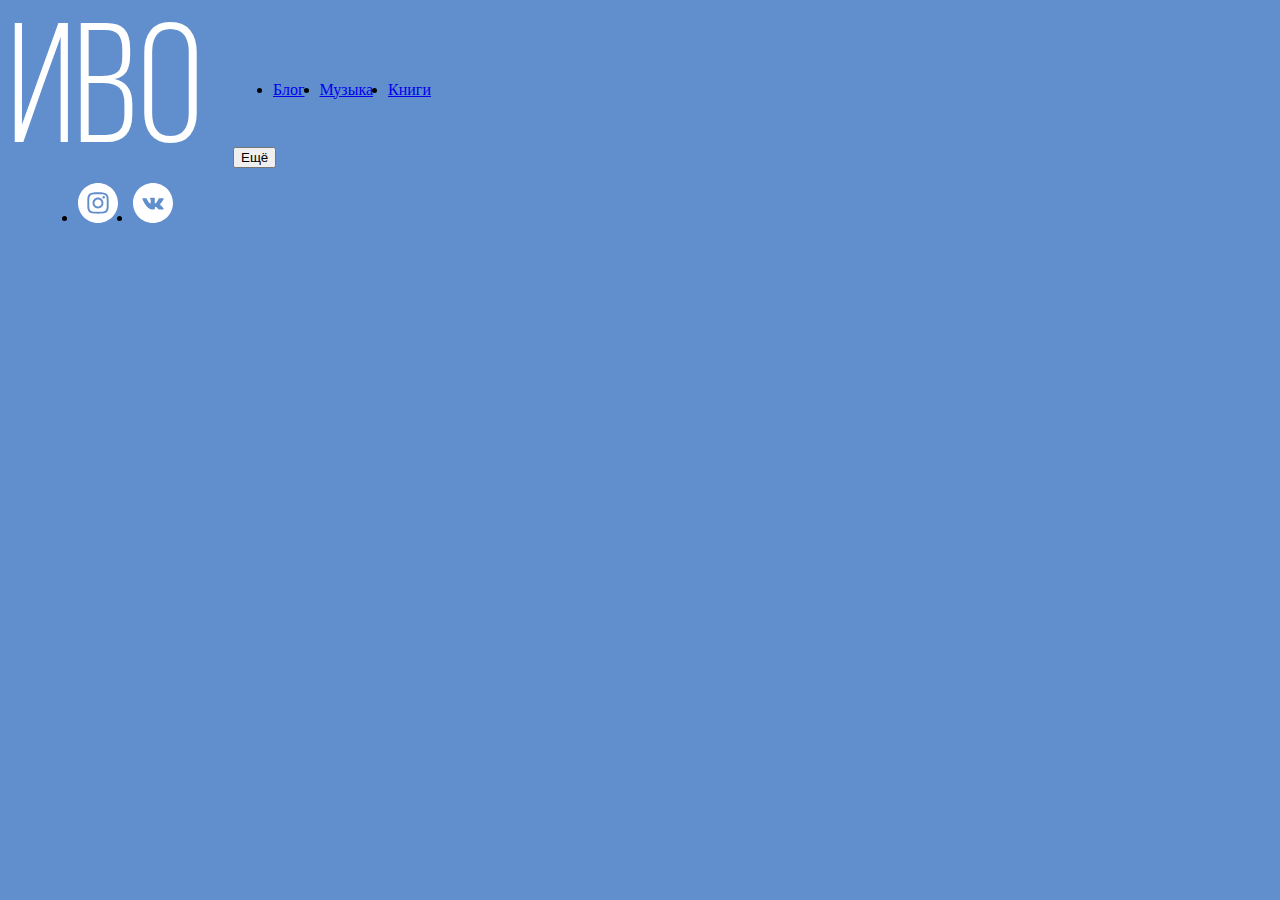
==== commit 3fc172ed: "add the loading of posts by clicking on the button" ====
--- a/index.html
+++ b/index.html
@@ -24,7 +24,7 @@
           <ul class="social-list list-unstyled">
             <li class="social-list-item">
               <a class="social-list-item-inst" href="https://instagram.com/ivo_kuznetskiy?igshid=YmMyMTA2M2Y=" target="_blank">
-                <svg id="instSvg" width="40" height="40" viewBox="0 0 48 48" fill="none" xmlns="http://www.w3.org/2000/svg">
+                <svg id="instSvg" width="40" height="40" viewbox="0 0 48 48" fill="none" xmlns="http://www.w3.org/2000/svg">
                   <path fill-rule="evenodd" clip-rule="evenodd"
                     d="M0 24C0 10.7452 10.7452 0 24 0C37.2548 0 48 10.7452 48 24C48 37.2548 37.2548 48 24 48C10.7452 48 0 37.2548 0 24ZM24.0012 11.2C20.5249 11.2 20.0886 11.2152 18.7233 11.2773C17.3606 11.3397 16.4305 11.5555 15.6166 11.872C14.7747 12.1989 14.0606 12.6363 13.3491 13.348C12.6371 14.0595 12.1997 14.7736 11.8717 15.6152C11.5544 16.4294 11.3384 17.3598 11.2771 18.7219C11.216 20.0873 11.2 20.5238 11.2 24.0001C11.2 27.4764 11.2155 27.9114 11.2773 29.2767C11.34 30.6394 11.5557 31.5695 11.872 32.3834C12.1992 33.2253 12.6365 33.9394 13.3483 34.6509C14.0595 35.3629 14.7736 35.8013 15.615 36.1283C16.4294 36.4448 17.3598 36.6605 18.7222 36.7229C20.0876 36.7851 20.5236 36.8003 23.9996 36.8003C27.4762 36.8003 27.9111 36.7851 29.2765 36.7229C30.6391 36.6605 31.5703 36.4448 32.3848 36.1283C33.2264 35.8013 33.9394 35.3629 34.6506 34.6509C35.3626 33.9394 35.8 33.2253 36.128 32.3837C36.4427 31.5695 36.6587 30.6391 36.7227 29.277C36.784 27.9116 36.8 27.4764 36.8 24.0001C36.8 20.5238 36.784 20.0876 36.7227 18.7222C36.6587 17.3595 36.4427 16.4294 36.128 15.6155C35.8 14.7736 35.3626 14.0595 34.6506 13.348C33.9386 12.636 33.2266 12.1987 32.384 11.872C31.5679 11.5555 30.6373 11.3397 29.2746 11.2773C27.9092 11.2152 27.4746 11.2 23.9972 11.2H24.0012Z"
                     fill="white" />
@@ -39,7 +39,7 @@
             </li>
             <li class="social-list-item social-list-item-vk">
               <a class="social-list-item-vk" href="https://vk.com/ivo_kuznetskiy" target="_blank">
-                <svg id="vkSvg" width="40" height="40" viewBox="0 0 48 48" fill="none" xmlns="http://www.w3.org/2000/svg">
+                <svg id="vkSvg" width="40" height="40" viewbox="0 0 48 48" fill="none" xmlns="http://www.w3.org/2000/svg">
                   <path fill-rule="evenodd" clip-rule="evenodd"
                     d="M0 24C0 10.7452 10.7452 0 24 0C37.2548 0 48 10.7452 48 24C48 37.2548 37.2548 48 24 48C10.7452 48 0 37.2548 0 24ZM25.2555 31.8761C25.2555 31.8761 25.7175 31.8257 25.9541 31.5762C26.1707 31.3476 26.1632 30.9162 26.1632 30.9162C26.1632 30.9162 26.1344 28.9018 27.0873 28.6043C28.0264 28.3118 29.2321 30.5524 30.5118 31.414C31.4784 32.0654 32.2121 31.9228 32.2121 31.9228L35.6316 31.8761C35.6316 31.8761 37.4196 31.7679 36.5719 30.3877C36.5018 30.2746 36.0773 29.3664 34.0302 27.5006C31.8853 25.5477 32.1733 25.8635 34.7551 22.4849C36.3278 20.4274 36.9563 19.1713 36.7597 18.6343C36.5732 18.1205 35.4162 18.2569 35.4162 18.2569L31.5673 18.2803C31.5673 18.2803 31.2818 18.2422 31.0702 18.3663C30.8636 18.488 30.7296 18.7719 30.7296 18.7719C30.7296 18.7719 30.1211 20.3635 29.3085 21.7179C27.5944 24.5743 26.9095 24.7254 26.629 24.5485C25.9767 24.1343 26.1394 22.8868 26.1394 22.0006C26.1394 19.2316 26.5677 18.0775 25.3068 17.7788C24.8886 17.6793 24.5806 17.6141 23.51 17.6031C22.1365 17.5896 20.9745 17.608 20.3159 17.9239C19.8777 18.134 19.5396 18.6035 19.7462 18.6306C20.0004 18.6637 20.5764 18.783 20.8819 19.191C21.2763 19.7183 21.2625 20.9006 21.2625 20.9006C21.2625 20.9006 21.4892 24.1601 20.7329 24.5644C20.2145 24.8422 19.5033 24.2756 17.9745 21.6835C17.192 20.3562 16.601 18.8887 16.601 18.8887C16.601 18.8887 16.487 18.6146 16.2829 18.4671C16.0363 18.2889 15.6919 18.2336 15.6919 18.2336L12.0346 18.2569C12.0346 18.2569 11.4849 18.2717 11.2833 18.5064C11.1043 18.7141 11.2695 19.1455 11.2695 19.1455C11.2695 19.1455 14.1331 25.7222 17.376 29.037C20.3497 32.0752 23.7254 31.8761 23.7254 31.8761H25.2555Z"
                     fill="white" />
@@ -71,10 +71,11 @@
           </ul>
         </nav>
 
-
         <div class="blog">
           <ul id="blogList" class="blog-list list-unstyled">
           </ul>
+
+          <button id="morePostsBtn" class="more-btn btn btn-outline-light">Ещё</button>
         </div>
       </section>
     </div>
--- a/css/style.css
+++ b/css/style.css
@@ -11,9 +11,14 @@
   background-color: #618ecd;
 }
 
+.btn {
+  transition: color .15s ease-in-out, background-color .15s ease-in-out, border-color .15s ease-in-out, box-shadow .15s ease-in-out;
+}
+
 .content {
   display: flex;
   flex-direction: row;
+  /* align-items: flex-start; */
 }
 
 .sidebar {
@@ -36,8 +41,15 @@
   user-select: none;
 }
 
+.main-content {
+  max-width: 800px;
+  display: flex;
+  flex-direction: column;
+  align-items: flex-start;
+  justify-content: center;
+}
+
 .social-list {
-  /* padding: 0 35px; */
   display: flex;
 }
 
@@ -59,7 +71,7 @@
   background-size: 40px;
   background-position: center center;
   background-repeat: no-repeat;
-  transition: scale 0.3s ease;
+  transition: transform 0.3s ease;
 }
 
 .social-list-item:hover {
@@ -71,7 +83,6 @@
 }
 
 .social-list-item:hover path{
-  /* fill: rgb(220, 190, 190); */
   fill: lightsteelblue;
 }
 
@@ -92,25 +103,34 @@
   margin-right: 0;
 }
 
+.blog {
+  display: flex;
+  flex-direction: column;
+  align-items: center;
+}
+
 /* .blog-list {
-  color: white;
-  min-width: 360px;
+  margin: 0;
+} */
+
+.blog-list-item {
   max-width: 800px;
-} */
-
-.blog-list-item {
-  border: 2px solid #e2d4f9c2;
-  border-radius: 20px;
+  border: 2px solid #9e75b1;
+  border-radius: 10px;
   margin-bottom: 15px;
   color: black;
   background-color: white;
 }
 
+.blog-list-item:last-child {
+  margin-bottom: 0;
+}
+
 .blog-post {
   padding: 15px;
   min-height: 150px;
-  min-width: 330px;
-  max-width: 800px;
+  min-width: 366px;
+  /* max-width: 800px; */
   display: flex;
   flex-direction: row;
 }
@@ -123,6 +143,12 @@
 .partition {
   width: 300px;
   align-items: center;
+  border-bottom: 1px solid #cea8e0;
+}
+
+.more-btn {
+  margin-bottom: 15px;
+  /* background-color: white; */
 }
 
 .section-sidebar {
@@ -132,18 +158,9 @@
   align-items: center;
 }
 
-/* .container-author {
-  background-color: white;
-} */
-
 .navMenu {
   display: flex;
   flex-direction: column;
-  /* align-items: center; */
-}
-
-.accordion {
-  min-width: 429px;
 }
 
 @media (max-width: 685px) {
@@ -158,6 +175,7 @@
   }
   
   .main-content {
+    max-width: 800px;
     display: flex;
     flex-direction: column;
     align-items: center;
@@ -182,9 +200,9 @@
     flex-direction: column;
   }
 
-  .accordion {
+  /* .accordion {
     min-width: 365px;
-  }
+  } */
 }
 
 
@@ -199,17 +217,68 @@
 }
 
 /* books.html */
-p {
+.books {
+  max-width: 800px;
+  min-width: 330px;
+}
+
+.book-form-wrapper {
+  margin-bottom: 15px;
+  display: flex;
+  flex-direction: column;
+  align-items: center;
+  border-radius: 10px;
+  border: 1px solid whitesmoke;
+}
+
+.book-form {
+  text-align: center;
+  margin-bottom: 20px;
+  color: white;
+  width: 250px;
+}
+
+.book-form-descr {
+  font-size: 15px;
+  text-align: center;
+  display: inline;
+  padding: 10px;
+  color: white;
+}
+
+#infoAfterSubmit {
+  text-align: center;
+  font-size: 15px;
+  margin-bottom: 10px;
+  color: whitesmoke;
+}
+
+.books {
+  display: flex;
+  flex-direction: column;
+  align-items: center;
+}
+
+.book-title {
+  color: white;
+  margin-bottom: 11px;
+}
+
+.cover-book {
+  margin-bottom: 15px;
+  width: 220px;
+  border: 1px solid black;
+  box-shadow: 0 0 20px 5px;
+  z-index: 1;
+}
+
+.with-margin {
   text-indent: 25px;
   text-align: justify;
 }
 
 .without-margin {
   margin: 0;
-}
-
-.book-title {
-  color: white;
 }
 
 .book-chapter, .book-title {
@@ -223,6 +292,7 @@
   background-color: white;
   border: 1px solid transparent;
   border-radius: 10px;
+  transform: translateY(-30px);
 }
 
 .book-chapter {
@@ -230,15 +300,42 @@
 }
 
 /* music.html */
-.accordion-button:not(.collapsed) {
-  color: black;
+/* .album-list {
+  padding: 20px;
+  border: 1px solid white;
+  border-radius: 15px;
   background-color: white;
-}
-
-.accordion-button:focus {
-  border-color: transparent;
-}
-
-.accordion-button:not(.collapsed)::after {
-  background-image: url("data:image/svg+xml,%3csvg xmlns='http://www.w3.org/2000/svg' viewBox='0 0 16 16' fill='black'%3e%3cpath fill-rule='evenodd' d='M1.646 4.646a.5.5 0 0 1 .708 0L8 10.293l5.646-5.647a.5.5 0 0 1 .708.708l-6 6a.5.5 0 0 1-.708 0l-6-6a.5.5 0 0 1 0-.708z'/%3e%3c/svg%3e")
-}+  display: flex;
+  flex-direction: column;
+  align-content: center;
+  justify-content: center;
+} */
+
+.card-body {
+  margin-bottom: 7px;
+  min-height: 466px;
+  display: flex;
+  justify-content: center;
+}
+
+
+.btn-outline-secondary:hover {
+  background-color: #cea8e0;
+}
+
+.btn-albums {
+  display: block;
+  margin-bottom: 7px;
+  text-align: left;
+  color: whitesmoke;
+  background-color:#618ecd;
+  border-color: whitesmoke;
+}
+
+.btn-albums-bg {
+  background-color: #9e75b1;
+}
+
+.btn-albums:last-child {
+  margin-bottom: 0;
+}
